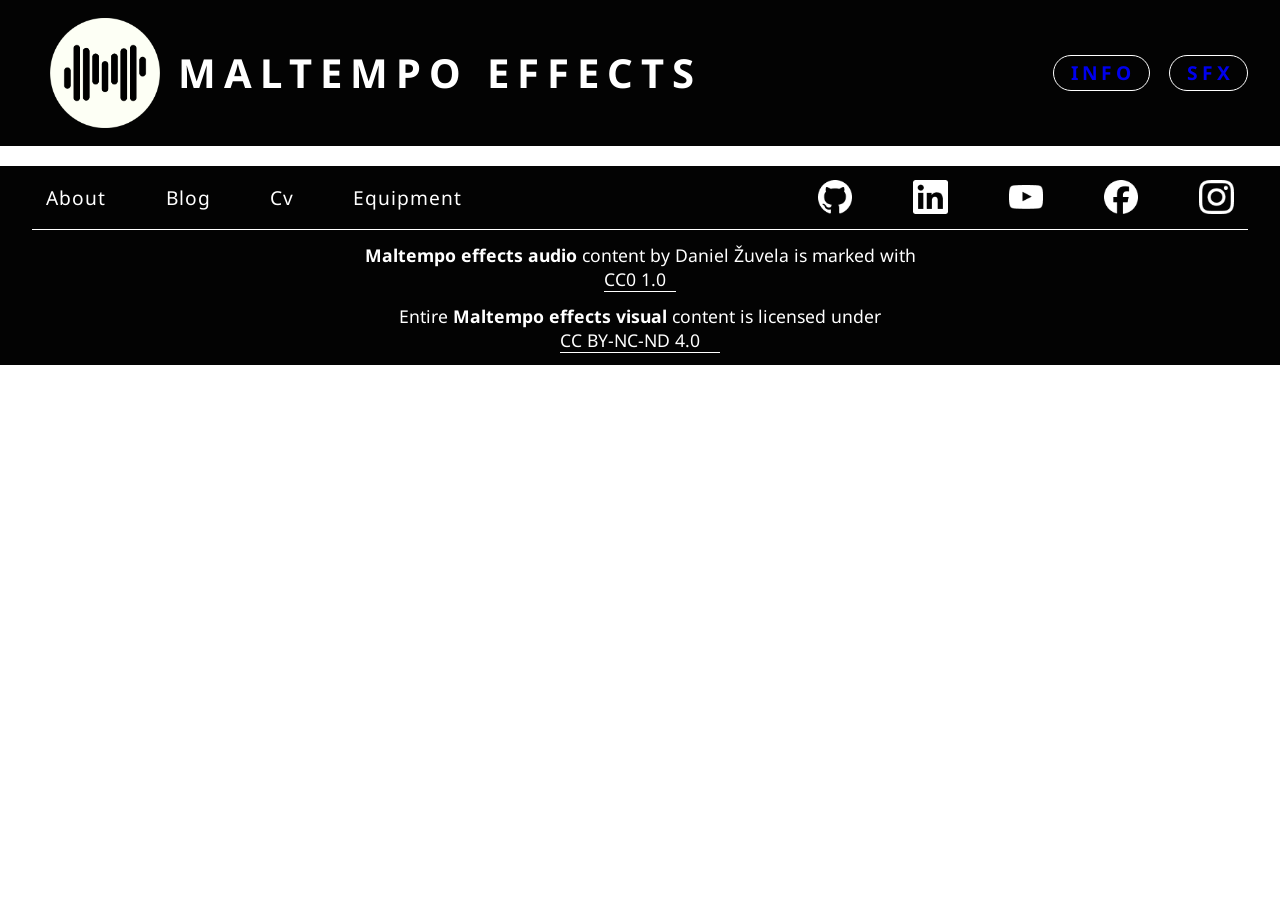
==== index.html @ 1c0228b9 "responsive footer update_04" ====
<!DOCTYPE html>
<html lang="en">

    <head>
        <meta charset="UTF-8">
        <meta name="viewport" content="width=device-width, initial-scale=1.0">
        <meta name="author" content="Daniel Zuvela">
        <meta name="description" content="My work and free sound effects.">
        <title>Maltempo Effects | Home</title>
        <link rel="icon" type="image/x-icon" href="./assets/images/favicon.ico">
        <link rel="preconnect" href="https://fonts.googleapis.com">
        <link rel="preconnect" href="https://fonts.gstatic.com" crossorigin>
        <link href="https://fonts.googleapis.com/css2?family=Noto+Sans:ital,wght@0,100..900;1,100..900&display=swap" rel="stylesheet">
        <link rel="stylesheet" href="./css/style.css">
    </head>

    <body>

        <!-- HEADER -->
        <header class="background">

            <section class="content content-header">
                <div class="banner">
                    <h1 class="main-title">
                        Maltempo effect<span class="ls-fix">s</span>
                    </h1>
                    <a class="header-logo-link" href="./index.html">
                        <img class="header-logo" 
                        src="./assets/images/logo_main_light.webp" alt="Maltempo effects logo.">
                    </a>
                </div>

                <nav class="header-navbar">
                    <ul class="navbar-list">
                        <li class="header-navbar-item">
                            <a class="header-navbar-link" href="#">
                                Inf<span class="ls-fix">o</span>
                            </a>
                        </li>
                        <li class="header-navbar-item">
                            <a class="header-navbar-link" href="#">
                                Sf<span class="ls-fix">x</span>
                            </a>
                        </li>
                    </ul>
                </nav>
            </section>

        </header>


        <main>

        </main>

        <!-- FOOTER-->

        <footer class="background">

            <section class="content">
                <div class="footer-general">
                    <nav class="footer-navbar">
                        <ul class="footer-navbar-list">
                            <li class="footer-navbar-item">
                                <a class="footer-navbar-link" href="#">About</a>
                            </li>
                            <li class="footer-navbar-item">
                                <a class="footer-navbar-link" href="#">Blog</a>
                            </li>
                            <li class="footer-navbar-item">
                                <a class="footer-navbar-link" href="#">Cv</a>
                            </li>
                            <li class="footer-navbar-item">
                                <a class="footer-navbar-link" href="#">Equipment</a>
                            </li>
                        </ul>
                    </nav>
                    <div class="footer-social-links">
                        <a class="link-social" href="https://github.com/MaltempoEffects" target="_blank">
                            <img class="img-social" src="./assets/social/github.png" alt="Github logo.">
                        </a>
                        <a class="link-social" href="https://www.linkedin.com/feed/" target="_blank">
                            <img class="img-social" src="./assets/social/linkedin.png" alt="Linkedin logo.">
                        </a>
                        <a class="link-social" href="https://www.youtube.com/" target="_blank">
                            <img class="img-social" src="./assets/social/youtube.png" alt="Youtube logo.">
                        </a>
                        <a class="link-social" href="https://www.facebook.com/maltempoeffects" target="_blank">
                            <img class="img-social" src="./assets/social/facebook.png" alt="Facebook logo.">
                        </a>
                        <a class="link-social" 
                        href="https://www.instagram.com/maltempoeffects/?hl=en" target="_blank">
                            <img class="img-social" src="./assets/social/instagram.png" alt="Instagram logo.">
                        </a>
                    </div>
                </div>
                <div class="footer-cc">
                    <p class="cc-message">
                        <span property="dct:title"><strong>Maltempo effects audio</strong> content</span> by 
                        <span property="cc:attributionName">Daniel Žuvela</span> is marked with<br>
                        <a  class="cc-link"
                            href="https://creativecommons.org/publicdomain/zero/1.0/?ref=chooser-v1" 
                            target="_blank" 
                            rel="license noopener noreferrer">
                            CC0 1.0
                            <img 
                            class="cc-image"
                            src="https://mirrors.creativecommons.org/presskit/icons/cc.svg?ref=chooser-v1" 
                            alt="">
                            <img 
                            class="cc-image"
                            src="https://mirrors.creativecommons.org/presskit/icons/zero.svg?ref=chooser-v1" 
                            alt="">
                        </a>
                    </p>
                    <p class="cc-message">
                        <span property="dct:title">Entire <strong>Maltempo effects visual</strong> content</span> is licensed under<br>
                        <a class="cc-link" 
                            href="https://creativecommons.org/licenses/by-nc-nd/4.0/"
                            target="_blank">
                            CC BY-NC-ND 4.0
                            <img 
                            class="cc-image" 
                            src="https://mirrors.creativecommons.org/presskit/icons/cc.svg" 
                            alt="">
                            <img 
                            class="cc-image" 
                            src="https://mirrors.creativecommons.org/presskit/icons/by.svg" 
                            alt="">
                            <img 
                            class="cc-image" 
                            src="https://mirrors.creativecommons.org/presskit/icons/nc.svg" 
                            alt="">
                            <img 
                            class="cc-image" 
                            src="https://mirrors.creativecommons.org/presskit/icons/nd.svg" 
                            alt="">
                        </a>
                    </p>
                </div>
            </section>

        </footer>


        <script type="text/javascript" src="./js/index.js"></script>
    </body>
</html>
---- css/style.css ----
/*******************/
/***** GENERAL *****/
/*******************/
body,
h1, h2,
p, ul, a {
    padding: 0;
    margin: 0;
}

body {
    box-sizing: border-box;
    background-color: #fff;
    font-family: "Noto Sans", Arial, Helvetica, sans-serif;
    font-size: 1.125rem;
}

h1 {
    text-transform: uppercase;
}

li {
    list-style-type: none;
}

main {
    height: 20px;
}

/**********************/
/***** TYPOGRAPHY *****/
/**********************/

/***** HEADER *****/
.main-title,
.header-navbar-link {
    text-transform: uppercase;
}

.main-title {
    font-size: 1.4rem;
    letter-spacing: 1px;
}

.header-navbar-item {
    font-size: 0.9rem;
    letter-spacing: 0.15em;
    font-weight: 700;
}

/***** FOOTER *****/
.footer-navbar-item {
    font-size: 0.8rem;
    letter-spacing: 1px;
}

.cc-message {
    font-size: 0.6rem;
}

/***** TYPOGRAPHY MEDIA QUERY *****/
@media (min-width: 420px) {
    .main-title {
        font-size: 1.75rem;
        letter-spacing: 2px;
    }
    .header-navbar-item {
        font-size: 1rem;
        letter-spacing: 0.2em; 
    }

    .cc-message {
        font-size: 0.7rem;
    }
}

@media (min-width: 620px) {
    .header-navbar-item {
        font-size: 0.8rem;
        letter-spacing: 0.2em; 
    }
}

@media (min-width: 770px) {
    .main-title {
        font-size: 2rem;
        letter-spacing: 4px;
    }
    .header-navbar-item {
        font-size: 1rem;
    }

    .footer-navbar-item {
        font-size: 1rem;
        letter-spacing: 1px;
    }
    .cc-message {
        font-size: 0.9rem;
    }
}

@media (min-width: 1024px) {

    .main-title {
        font-size: 2.5rem;
        letter-spacing: 8px;
    }
    .header-navbar-item {
        font-size: 1.2rem;
    }

    .footer-navbar-item {
        font-size: 1.2rem;
        letter-spacing: 1px;
    }
    .cc-message {
        font-size: 1.1rem;
    }
}

/******************/
/***** LAYOUT *****/
/******************/
.background {
    background-color: #030303;
}

/***** HEADER *****/
.content {
    display: flex;
    flex-direction: column;
    width: 95%;
    max-width: 1400px;
    color: #fff;
    margin: 0 auto;
}

.banner {
    display: flex;
    justify-content: flex-start;
    align-items: center;
    padding-block: 1em;
    border-bottom: 1px solid #fff;
}

.header-logo-link {
    order: -1;
    width: 45px;
    margin-inline: 0.5em;
}
.header-logo {
    display: block;
    width: 100%;
}

.navbar-list {
    display: flex;
}

.header-navbar-link {
    display: inline-block;
    text-decoration: none;
    padding-block: 0.2em;
    padding-inline: 0.7em;
}

.header-navbar-link:visited {
    color: #fff;
}
.header-navbar-link:hover,
.header-navbar-link:focus {
    background-color: #fff;
    color: #030303;
}

/***** FOOTER *****/
.footer-navbar,
.footer-social-links {
    width: 80%;
    margin: 0 auto;
}

.footer-navbar-list {
    display: flex;
    justify-content: space-around;
    padding-block: 0.5em;
    border-bottom: 1px solid #fff;
}

.footer-navbar-link,
.footer-navbar-link:visited {
    color: #fff;
    text-decoration: none;
}
.footer-navbar-link:hover,
.footer-navbar-link:focus {
    border-bottom: 1px solid #fff;
}

.footer-social-links {
    display:flex;
    justify-content: space-evenly;
    align-items: center;   
    padding: 1em;
}

.link-social {
    width: 1.5em;
}
.img-social {
    display:block;
    width: 100%;
}

.footer-cc {
    text-align: center; 
    padding-inline: 0.3em;
    border-top: 1px solid #fff;
}

.cc-message {
    margin-block: 0.75em;
}
.cc-link {
    color: #fff;
    text-decoration: none;
    border-bottom: 1px solid #fff;
}
.cc-image {
    width: 1em;
} 

/***** LAYOUT MEDIA QUERY *****/
@media (min-width: 420px) {
    .header-logo-link {
        width: 60px;
        margin-inline: 0.6em;
    }
    .header-navbar-link {
        padding-inline: 0.9em;
    }

    .footer-navbar,
    .footer-social-links {
        width: 70%;
        margin: 0 auto;
    }
}

@media (min-width: 620px) {
    .content-header {
        flex-direction: row;
        justify-content: space-between;
        align-items: center;
    }
    .banner {
        border-bottom: 0;
    }
    .header-navbar-item {
        margin-inline-start: 1em;
    }
    .header-navbar-link {
        border: 1px solid #fff;
        border-radius: 1em;
    }

    .footer-general {
        display: flex;
        justify-content: space-between;
        align-items: center;
        padding-block: 0.5em;
        padding-inline: 0.8em;
    }
    .footer-navbar,
    .footer-social-links {
        width: 40%;
        padding: 0;
        margin: 0;
    }
    .footer-navbar-list {
        display: flex;
        justify-content: space-between;
        border-bottom: 0;
    }
    .footer-social-links {
        display:flex;
        justify-content: space-between;
        align-items: center; 
        border-block-start: none;
    }
}

@media (min-width: 770px) {
    .header-logo-link {
        width: 80px;
        margin-inline: 1em;
    }

    .footer-navbar,
    .footer-social-links {
        width: 35%;
        padding: 0;
        margin: 0;
    }
    .link-social {
        width: 1.7em;
    }
}

@media (min-width: 1024px) {
    .header-logo-link {
        width: 110px;
        margin-inline: 1em;
    }
    .link-social {
        width: 1.9em;
    }
}

/******************/
/***** FIXES *****/
/******************/

.ls-fix{
    letter-spacing: 0;
}
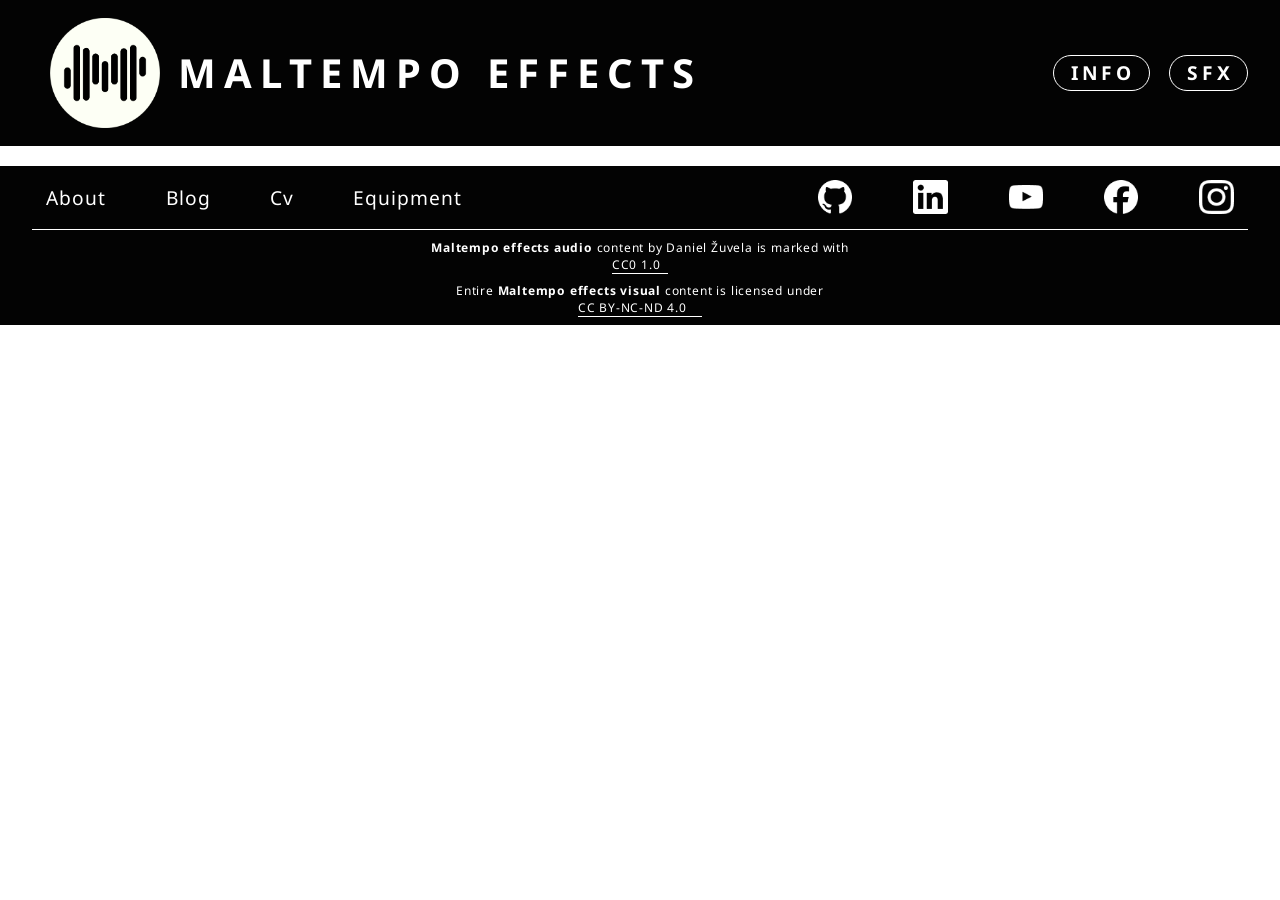
==== commit 3628746c: "basic responsive design finished" ====
--- a/index.html
+++ b/index.html
@@ -3,8 +3,7 @@
 
     <head>
         <meta charset="UTF-8">
-        <meta name="viewport" content="width=device-width, initial-scale=1.0">
-        <meta name="author" content="Daniel Zuvela">
+        <meta name="viewport" content="width=device-width, initial-scale=1.0, viewport-fit=cover">
         <meta name="description" content="My work and free sound effects.">
         <title>Maltempo Effects | Home</title>
         <link rel="icon" type="image/x-icon" href="./assets/images/favicon.ico">
--- a/css/style.css
+++ b/css/style.css
@@ -1,15 +1,14 @@
 /*******************/
 /***** GENERAL *****/
 /*******************/
-body,
-h1, h2,
-p, ul, a {
+* {
+    box-sizing: border-box;
     padding: 0;
     margin: 0;
 }
 
 body {
-    box-sizing: border-box;
+    width: 100vw;
     background-color: #fff;
     font-family: "Noto Sans", Arial, Helvetica, sans-serif;
     font-size: 1.125rem;
@@ -27,105 +26,15 @@
     height: 20px;
 }
 
-/**********************/
-/***** TYPOGRAPHY *****/
-/**********************/
-
+/******************/
 /***** HEADER *****/
-.main-title,
-.header-navbar-link {
-    text-transform: uppercase;
-}
-
-.main-title {
-    font-size: 1.4rem;
-    letter-spacing: 1px;
-}
-
-.header-navbar-item {
-    font-size: 0.9rem;
-    letter-spacing: 0.15em;
-    font-weight: 700;
-}
-
-/***** FOOTER *****/
-.footer-navbar-item {
-    font-size: 0.8rem;
-    letter-spacing: 1px;
-}
-
-.cc-message {
-    font-size: 0.6rem;
-}
-
-/***** TYPOGRAPHY MEDIA QUERY *****/
-@media (min-width: 420px) {
-    .main-title {
-        font-size: 1.75rem;
-        letter-spacing: 2px;
-    }
-    .header-navbar-item {
-        font-size: 1rem;
-        letter-spacing: 0.2em; 
-    }
-
-    .cc-message {
-        font-size: 0.7rem;
-    }
-}
-
-@media (min-width: 620px) {
-    .header-navbar-item {
-        font-size: 0.8rem;
-        letter-spacing: 0.2em; 
-    }
-}
-
-@media (min-width: 770px) {
-    .main-title {
-        font-size: 2rem;
-        letter-spacing: 4px;
-    }
-    .header-navbar-item {
-        font-size: 1rem;
-    }
-
-    .footer-navbar-item {
-        font-size: 1rem;
-        letter-spacing: 1px;
-    }
-    .cc-message {
-        font-size: 0.9rem;
-    }
-}
-
-@media (min-width: 1024px) {
-
-    .main-title {
-        font-size: 2.5rem;
-        letter-spacing: 8px;
-    }
-    .header-navbar-item {
-        font-size: 1.2rem;
-    }
-
-    .footer-navbar-item {
-        font-size: 1.2rem;
-        letter-spacing: 1px;
-    }
-    .cc-message {
-        font-size: 1.1rem;
-    }
-}
-
 /******************/
-/***** LAYOUT *****/
-/******************/
+
 .background {
+    width: 100%;
     background-color: #030303;
 }
 
-/***** HEADER *****/
 .content {
     display: flex;
     flex-direction: column;
@@ -143,6 +52,12 @@
     border-bottom: 1px solid #fff;
 }
 
+.main-title {
+    font-size: 1.4rem;
+    letter-spacing: 1px;
+    text-transform: uppercase;
+}
+
 .header-logo-link {
     order: -1;
     width: 45px;
@@ -150,18 +65,27 @@
 }
 .header-logo {
     display: block;
-    width: 100%;
+    max-width: 100%;
 }
 
 .navbar-list {
     display: flex;
 }
 
+.header-navbar-item {
+    font-size: 0.9rem;
+    letter-spacing: 0.15em;
+    font-weight: 700;
+}
+
 .header-navbar-link {
+    color: #fff;
     display: inline-block;
+    text-transform: uppercase;
     text-decoration: none;
     padding-block: 0.2em;
     padding-inline: 0.7em;
+    transition: background-color 0.25s, color 0.25s;
 }
 
 .header-navbar-link:visited {
@@ -173,7 +97,75 @@
     color: #030303;
 }
 
+/***** HEADER MEDIA QUERY *****/
+@media (min-width: 420px) {
+    .main-title {
+        font-size: 1.75rem;
+        letter-spacing: 2px;
+    }
+    .header-logo-link {
+        width: 60px;
+        margin-inline: 0.6em;
+    }
+    .header-navbar-item {
+        font-size: 1rem;
+        letter-spacing: 0.2em; 
+    }
+    .header-navbar-link {
+        padding-inline: 0.9em;
+    }
+}
+
+@media (min-width: 620px) {
+    .content-header {
+        flex-direction: row;
+        justify-content: space-between;
+        align-items: center;
+    }
+    .banner {
+        border-bottom: 0;
+    }
+    .header-navbar-item {
+        margin-inline-start: 1em;
+        font-size: 0.8rem;
+        letter-spacing: 0.2em; 
+    }
+    .header-navbar-link {
+        border: 1px solid #fff;
+        border-radius: 1em;
+    }
+}
+
+@media (min-width: 770px) {
+    .main-title {
+        font-size: 2rem;
+        letter-spacing: 4px;
+    }
+    .header-logo-link {
+        width: 80px;
+        margin-inline: 1em;
+    }
+    .header-navbar-item {
+        font-size: 1rem;
+    }  
+}
+
+@media (min-width: 1024px) {
+    .main-title {
+        font-size: 2.5rem;
+        letter-spacing: 8px;
+    }
+    .header-logo-link {
+        width: 110px;
+        margin-inline: 1em;
+    }
+    .header-navbar-item {
+        font-size: 1.2rem;
+    }
+}
+
 /***** FOOTER *****/
+
 .footer-navbar,
 .footer-social-links {
     width: 80%;
@@ -187,11 +179,17 @@
     border-bottom: 1px solid #fff;
 }
 
+.footer-navbar-item {
+    font-size: 0.8rem;
+    letter-spacing: 1px;
+}
+
 .footer-navbar-link,
 .footer-navbar-link:visited {
     color: #fff;
     text-decoration: none;
 }
+
 .footer-navbar-link:hover,
 .footer-navbar-link:focus {
     border-bottom: 1px solid #fff;
@@ -209,7 +207,7 @@
 }
 .img-social {
     display:block;
-    width: 100%;
+    max-width: 100%;
 }
 
 .footer-cc {
@@ -219,27 +217,23 @@
 }
 
 .cc-message {
-    margin-block: 0.75em;
-}
+    font-size: 9px;
+    letter-spacing: 0.8px;
+    margin-block: 9px;
+}
+
 .cc-link {
     color: #fff;
     text-decoration: none;
     border-bottom: 1px solid #fff;
 }
+
 .cc-image {
     width: 1em;
 } 
 
 /***** LAYOUT MEDIA QUERY *****/
 @media (min-width: 420px) {
-    .header-logo-link {
-        width: 60px;
-        margin-inline: 0.6em;
-    }
-    .header-navbar-link {
-        padding-inline: 0.9em;
-    }
-
     .footer-navbar,
     .footer-social-links {
         width: 70%;
@@ -248,22 +242,6 @@
 }
 
 @media (min-width: 620px) {
-    .content-header {
-        flex-direction: row;
-        justify-content: space-between;
-        align-items: center;
-    }
-    .banner {
-        border-bottom: 0;
-    }
-    .header-navbar-item {
-        margin-inline-start: 1em;
-    }
-    .header-navbar-link {
-        border: 1px solid #fff;
-        border-radius: 1em;
-    }
-
     .footer-general {
         display: flex;
         justify-content: space-between;
@@ -291,11 +269,10 @@
 }
 
 @media (min-width: 770px) {
-    .header-logo-link {
-        width: 80px;
-        margin-inline: 1em;
-    }
-
+    .footer-navbar-item {
+        font-size: 1rem;
+        letter-spacing: 1px;
+    }
     .footer-navbar,
     .footer-social-links {
         width: 35%;
@@ -305,15 +282,18 @@
     .link-social {
         width: 1.7em;
     }
+    .cc-message {
+        font-size: 12px;
+    }
 }
 
 @media (min-width: 1024px) {
-    .header-logo-link {
-        width: 110px;
-        margin-inline: 1em;
-    }
     .link-social {
         width: 1.9em;
+    }
+    .footer-navbar-item {
+        font-size: 1.2rem;
+        letter-spacing: 1px;
     }
 }
 
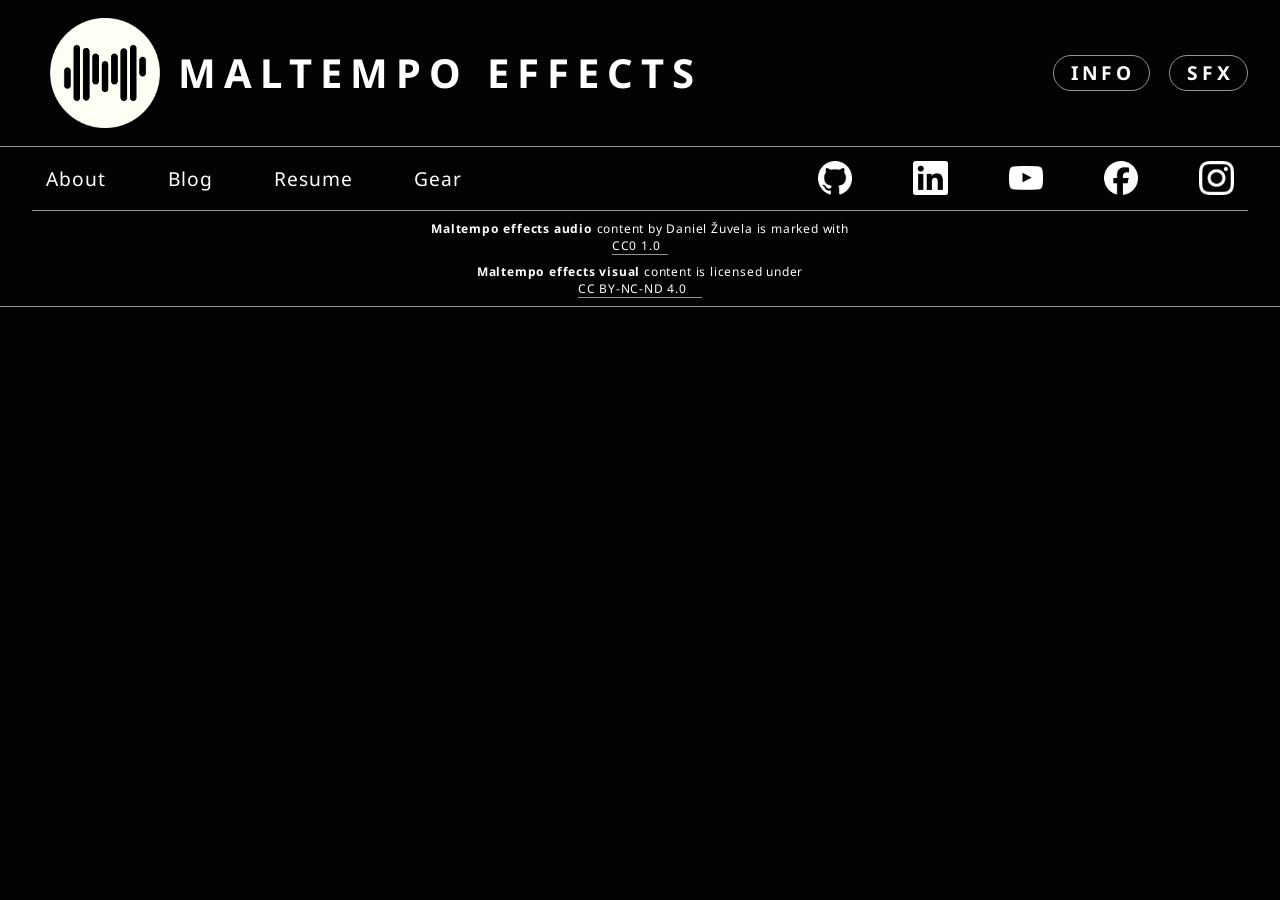
==== commit ff469eb0: "sfx update_02" ====
--- a/index.html
+++ b/index.html
@@ -28,16 +28,15 @@
                         src="./assets/images/logo_main_light.webp" alt="Maltempo effects logo.">
                     </a>
                 </div>
-
                 <nav class="header-navbar">
                     <ul class="navbar-list">
                         <li class="header-navbar-item">
-                            <a class="header-navbar-link" href="#">
+                            <a class="header-navbar-link" href="./info.html">
                                 Inf<span class="ls-fix">o</span>
                             </a>
                         </li>
                         <li class="header-navbar-item">
-                            <a class="header-navbar-link" href="#">
+                            <a class="header-navbar-link" href="./sfx.html">
                                 Sf<span class="ls-fix">x</span>
                             </a>
                         </li>
@@ -61,16 +60,16 @@
                     <nav class="footer-navbar">
                         <ul class="footer-navbar-list">
                             <li class="footer-navbar-item">
-                                <a class="footer-navbar-link" href="#">About</a>
+                                <a class="footer-navbar-link" href="./about.html">About</a>
                             </li>
                             <li class="footer-navbar-item">
-                                <a class="footer-navbar-link" href="#">Blog</a>
+                                <a class="footer-navbar-link" href="./blog.html">Blog</a>
                             </li>
                             <li class="footer-navbar-item">
-                                <a class="footer-navbar-link" href="#">Cv</a>
+                                <a class="footer-navbar-link" href="./resume.html">Resume</a>
                             </li>
                             <li class="footer-navbar-item">
-                                <a class="footer-navbar-link" href="#">Equipment</a>
+                                <a class="footer-navbar-link" href="./gear.html">Gear</a>
                             </li>
                         </ul>
                     </nav>
@@ -113,7 +112,7 @@
                         </a>
                     </p>
                     <p class="cc-message">
-                        <span property="dct:title">Entire <strong>Maltempo effects visual</strong> content</span> is licensed under<br>
+                        <span property="dct:title"><strong>Maltempo effects visual</strong> content</span> is licensed under<br>
                         <a class="cc-link" 
                             href="https://creativecommons.org/licenses/by-nc-nd/4.0/"
                             target="_blank">
--- a/css/style.css
+++ b/css/style.css
@@ -1,6 +1,4 @@
-/*******************/
 /***** GENERAL *****/
-/*******************/
 * {
     box-sizing: border-box;
     padding: 0;
@@ -8,35 +6,34 @@
 }
 
 body {
-    width: 100vw;
-    background-color: #fff;
+    background-color: #030303;
     font-family: "Noto Sans", Arial, Helvetica, sans-serif;
+    color: #fff;
     font-size: 1.125rem;
-}
-
-h1 {
-    text-transform: uppercase;
 }
 
 li {
     list-style-type: none;
 }
 
-main {
-    height: 20px;
-}
-
-/******************/
 /***** HEADER *****/
-/******************/
+.background,
+.banner {
+    border-bottom: 1px solid #939393;
+}
+
+.content,
+.navbar-list,
+.banner {
+    display: flex;
+}
 
 .background {
     width: 100%;
-    background-color: #030303;
+    background-color: #030303; 
 }
 
 .content {
-    display: flex;
     flex-direction: column;
     width: 95%;
     max-width: 1400px;
@@ -45,11 +42,9 @@
 }
 
 .banner {
-    display: flex;
     justify-content: flex-start;
     align-items: center;
     padding-block: 1em;
-    border-bottom: 1px solid #fff;
 }
 
 .main-title {
@@ -66,10 +61,6 @@
 .header-logo {
     display: block;
     max-width: 100%;
-}
-
-.navbar-list {
-    display: flex;
 }
 
 .header-navbar-item {
@@ -131,12 +122,12 @@
         letter-spacing: 0.2em; 
     }
     .header-navbar-link {
-        border: 1px solid #fff;
+        border: 1px solid #939393;
         border-radius: 1em;
     }
 }
 
-@media (min-width: 770px) {
+@media (min-width: 770px) and (orientation: landscape) {
     .main-title {
         font-size: 2rem;
         letter-spacing: 4px;
@@ -165,7 +156,6 @@
 }
 
 /***** FOOTER *****/
-
 .footer-navbar,
 .footer-social-links {
     width: 80%;
@@ -176,7 +166,7 @@
     display: flex;
     justify-content: space-around;
     padding-block: 0.5em;
-    border-bottom: 1px solid #fff;
+    border-bottom: 1px solid #939393;
 }
 
 .footer-navbar-item {
@@ -192,7 +182,7 @@
 
 .footer-navbar-link:hover,
 .footer-navbar-link:focus {
-    border-bottom: 1px solid #fff;
+    border-bottom: 1px solid #939393;
 }
 
 .footer-social-links {
@@ -213,7 +203,7 @@
 .footer-cc {
     text-align: center; 
     padding-inline: 0.3em;
-    border-top: 1px solid #fff;
+    border-top: 1px solid #939393;
 }
 
 .cc-message {
@@ -225,14 +215,14 @@
 .cc-link {
     color: #fff;
     text-decoration: none;
-    border-bottom: 1px solid #fff;
+    border-bottom: 1px solid #939393;
 }
 
 .cc-image {
     width: 1em;
 } 
 
-/***** LAYOUT MEDIA QUERY *****/
+/***** FOOTER MEDIA QUERY *****/
 @media (min-width: 420px) {
     .footer-navbar,
     .footer-social-links {
@@ -297,10 +287,163 @@
     }
 }
 
-/******************/
+/***** INFO PAGE *****/
+.pages-links,
+.links-set,
+.link-page {
+    display: flex;
+}
+
+.pages-links {
+    justify-content: center;
+    flex-wrap: wrap;
+    width: 100%;
+    background-color: #030303;
+    padding: 1em;
+    margin: 0 auto;
+    border-bottom: 1px solid #939393;
+}
+
+.link-page {
+    flex-direction: column; 
+    justify-content: space-evenly;
+    width: 100px;
+    height: 100px;
+    background-color: #030303;
+    color: #fff;
+    text-decoration: none;
+    padding: 0.75em;
+    border-radius: 3em;
+    margin: 0.5em;
+}
+
+.link-page:hover,
+.link-page:focus {
+    filter: invert(100%);
+}
+
+.link-img-page {
+    display: block;
+    max-width: 100%;
+    height: 50%;
+    margin: 0 auto;
+}
+.link-text-page {
+    font-size: 0.8rem;
+    text-align: center;
+    text-transform: uppercase;
+    font-weight: 600;
+    letter-spacing: 2px;
+}
+
+/***** SFX PAGE *****/
+.card { 
+    min-width: 300px;
+    width: 320px;
+    padding-inline: 1em;
+    border: 1px solid #939393;
+    border-radius: 1em;  
+    margin: 1em auto;
+}
+.card-sfx-black {
+    background-color: #030303;
+}
+
+.card-area-title {
+    display: flex;
+    flex-direction: column;
+    height: 40%;
+    font-size: 0.9rem;
+    text-transform: uppercase;
+    letter-spacing: 1.3px;
+}
+.card-header, 
+.card-subtitle {
+    display: flex;
+    justify-content: space-between;
+    align-items: center;
+}
+.card-header {
+    padding-block-start: 0.6em;;
+}
+.sfx-card-icons {
+    display: flex;
+}
+.sfx-card-figure {
+    width: 30px;
+}
+.sfx-card-icon {
+    display: block;
+    width: 100%;
+}
+.sfx-card-badge {
+    width: 25px;
+    background-color: #fff;
+    padding: 3px;
+    border-radius: 1em;
+}
+
+.sfx-main-img {
+    border-radius: 1em;
+    overflow: hidden;
+    margin-block: 0.6em;
+}
+.sfx-card-img {
+    display: block; 
+    filter: grayscale(100%);
+    width: 100%;
+}
+.card-info-section {
+    padding-block-start: 0.1em;
+    border-block: 1px solid #939393;
+    margin-block-start: 0.3em;
+}
+
+.sfx-card-description {
+    padding-bottom: 0.1em;
+    border-bottom: 1px solid #939393;
+}
+
+.card-info {
+    font-size: 0.9rem;
+    text-align: center;
+    line-height: 1.5;
+    letter-spacing: 1px;
+}
+
+.card-data {
+    font-size: 0.8rem;
+    text-align: center;
+    margin-block: 0.2em;
+    letter-spacing: 0;
+}
+
+.card-area-buttons {
+    display: flex;
+    justify-content: space-around;
+    padding-block: 0.6em 1em; 
+}
+
+.card-button {
+    display: inline-block;
+    color: #fff;
+    font-size: 1rem;
+    text-decoration: none;
+    font-weight: 500;
+    letter-spacing: 0.5px;
+    padding-block: 0.2em 0.25em;
+    padding-inline: 1em;
+    border: 1px solid #939393;
+    border-radius: 1em;
+    transition: background-color 0.3s, color 0.3s;
+}
+.card-button:hover,
+.card-button:focus {
+    background-color: #fff;
+    color: #030303;
+}
+
 /***** FIXES *****/
-/******************/
-
 .ls-fix{
     letter-spacing: 0;
 }
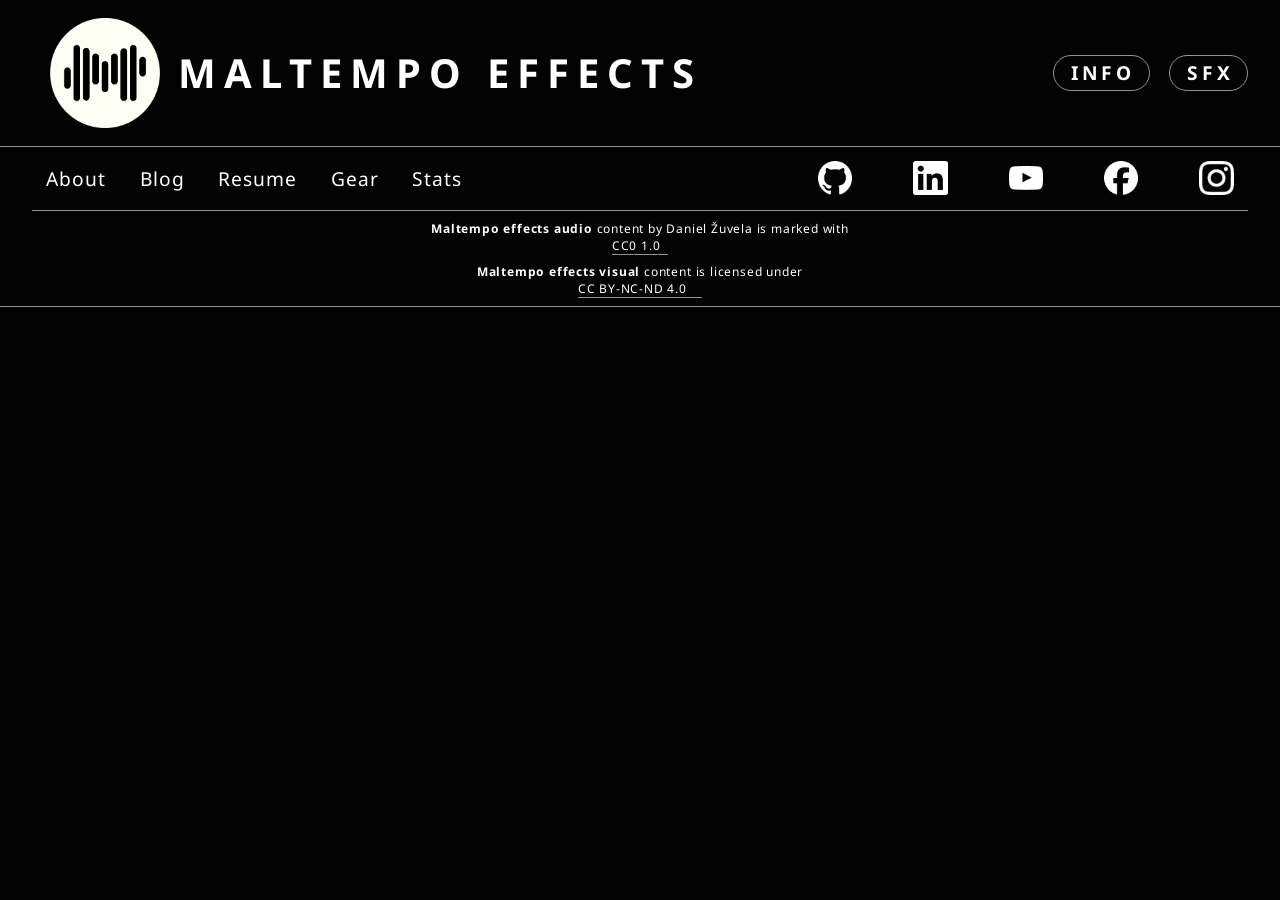
==== commit 6edf9a8a: "stats page added" ====
--- a/index.html
+++ b/index.html
@@ -70,6 +70,9 @@
                             </li>
                             <li class="footer-navbar-item">
                                 <a class="footer-navbar-link" href="./gear.html">Gear</a>
+                            </li>
+                            <li class="footer-navbar-item">
+                                <a class="footer-navbar-link" href="./stats.html">Stats</a>
                             </li>
                         </ul>
                     </nav>
--- a/css/style.css
+++ b/css/style.css
@@ -289,7 +289,6 @@
 
 /***** INFO PAGE *****/
 .pages-links,
-.links-set,
 .link-page {
     display: flex;
 }
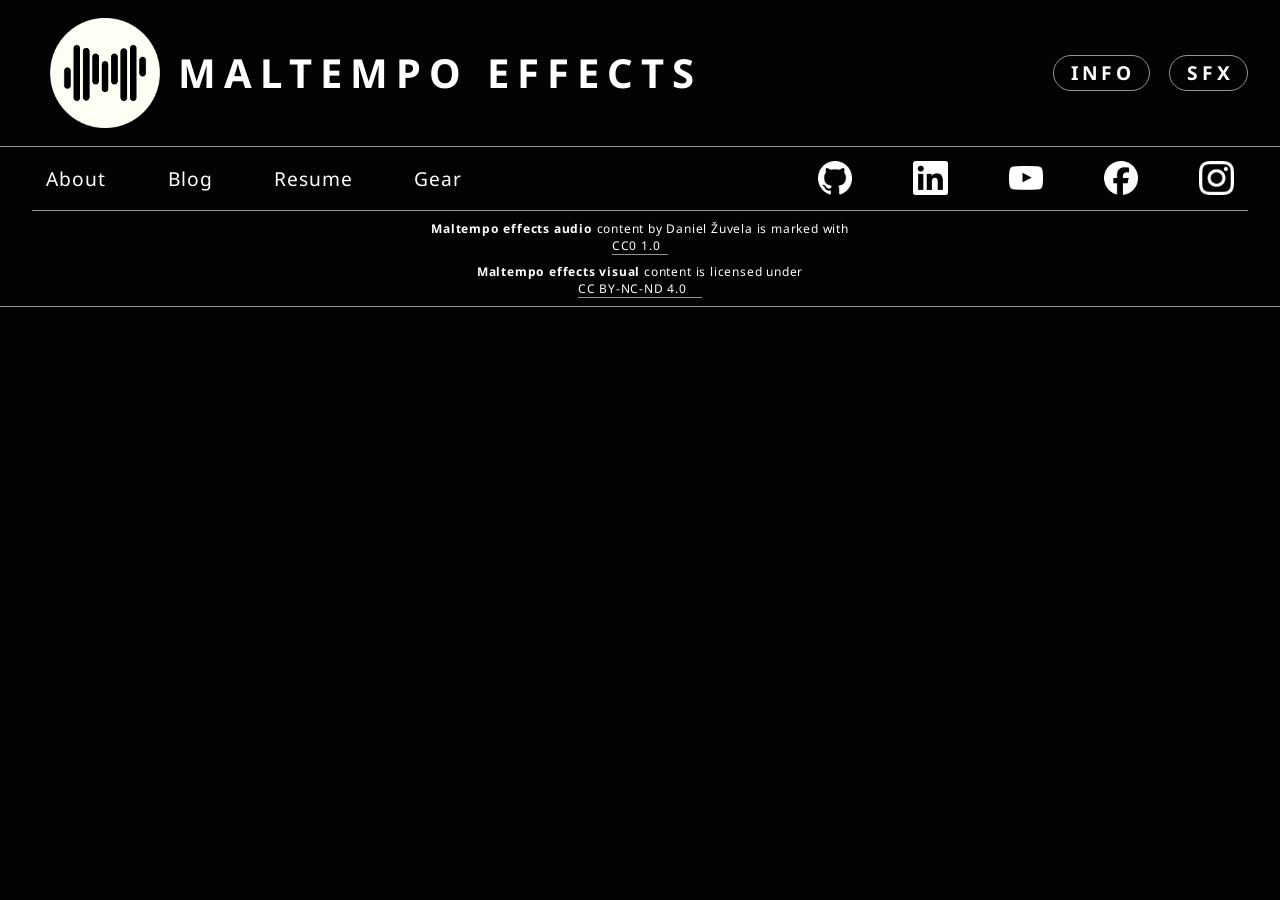
==== commit 56fb65cc: "reset two sfx update_02" ====
--- a/index.html
+++ b/index.html
@@ -70,9 +70,6 @@
                             </li>
                             <li class="footer-navbar-item">
                                 <a class="footer-navbar-link" href="./gear.html">Gear</a>
-                            </li>
-                            <li class="footer-navbar-item">
-                                <a class="footer-navbar-link" href="./stats.html">Stats</a>
                             </li>
                         </ul>
                     </nav>
--- a/css/style.css
+++ b/css/style.css
@@ -289,10 +289,10 @@
 
 /***** INFO PAGE *****/
 .pages-links,
+.links-div,
 .link-page {
     display: flex;
 }
-
 .pages-links {
     justify-content: center;
     flex-wrap: wrap;
@@ -302,7 +302,6 @@
     margin: 0 auto;
     border-bottom: 1px solid #939393;
 }
-
 .link-page {
     flex-direction: column; 
     justify-content: space-evenly;
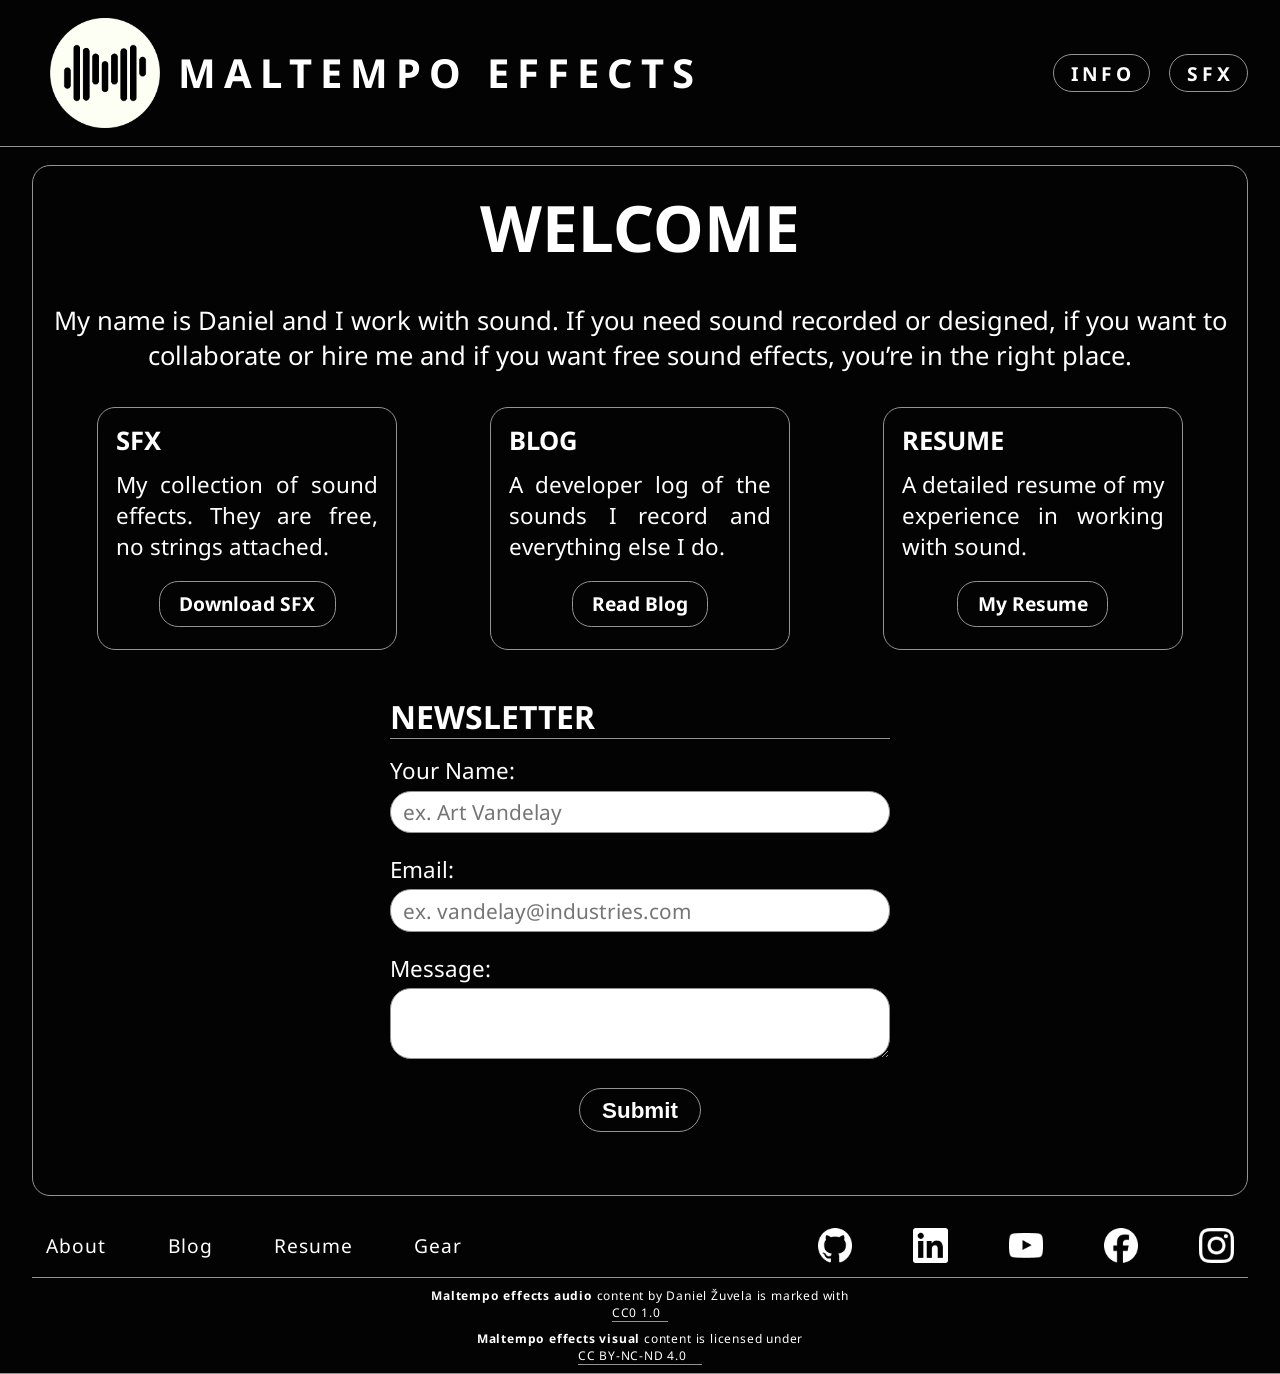
==== commit 2349a040: "homepage done, all cards added" ====
--- a/index.html
+++ b/index.html
@@ -45,9 +45,53 @@
             </section>
 
         </header>
-
+            
 
         <main>
+
+            <section class="home-page">
+                <h2 class="home-title">Welcome</h2>
+                <p class="home-text">My name is Daniel and I work with sound. If you need sound recorded or designed, if you want to collaborate or hire me and if you want free sound effects, you’re in the right place. </p>
+
+                <div class="cta-sec">
+                    <div class="cta-part">
+                        <h3 class="cta-title">SFX</h3>
+                        <p class="cta-text">
+                            My collection of sound effects. They are free, no strings attached. 
+                        </p>
+                        <a class="cta-link" href="sfx.html">Download SFX</a>
+                    </div>
+                    <div class="cta-part">
+                        <h3 class="cta-title">Blog</h3>
+                        <p class="cta-text">
+                            A developer log of the sounds I record and everything else I do. 
+                        </p>
+                        <a class="cta-link" href="blog.html">Read Blog</a>
+                    </div>
+                    <div class="cta-part">
+                        <h3 class="cta-title">Resume</h3>
+                        <p class="cta-text">
+                            A detailed resume of my experience in working with sound.
+                        </p>
+                        <a class="cta-link" href="resume.html">My Resume</a>
+                    </div>
+                </div>
+
+                <form class="form-sec" action="https://api.web3forms.com/submit" method="POST">
+                    <input type="hidden" name="access_key" value="aa5973bf-ec1f-4e19-b3a2-9e1a43612543">
+                    
+                    <h3 class="form-text form-text-intro">Newsletter</h3>
+
+                    <label class="form-text" for="name">Your Name:</label>
+                    <input class="form-input" id="name" type="text" name="name" placeholder="ex. Art Vandelay">
+                    <label class="form-text" for="email">Email:</label>
+                    <input class="form-input" id="email" type="email" name="email" placeholder="ex. vandelay@industries.com" required>
+                    <label class="form-text" for="message">Message:</label>
+                    <textarea class="form-input" id="message" name="message"></textarea>
+                    <button class="form-button" type="submit">Submit</button>
+                </form>
+
+            </section>
 
         </main>
 
@@ -140,7 +184,5 @@
 
         </footer>
 
-
-        <script type="text/javascript" src="./js/index.js"></script>
     </body>
 </html>
--- a/css/style.css
+++ b/css/style.css
@@ -74,7 +74,7 @@
     display: inline-block;
     text-transform: uppercase;
     text-decoration: none;
-    padding-block: 0.2em;
+    padding-block: 0.3em 0.2em;
     padding-inline: 0.7em;
     transition: background-color 0.25s, color 0.25s;
 }
@@ -335,6 +335,14 @@
 }
 
 /***** SFX PAGE *****/
+.sfx-cards {
+    display: flex;
+    flex-wrap: wrap;
+    width: 95%;
+    max-width: 1400px;
+    color: #fff;
+    margin: 0 auto;
+}
 .card { 
     min-width: 300px;
     width: 320px;
@@ -364,6 +372,28 @@
 .card-header {
     padding-block-start: 0.6em;;
 }
+
+.sfx-card-figure-btn {
+    width: 35px;
+    background-color: #fff;
+    padding-block: 0.6em;
+    padding-inline: 0.6em;
+    border: 1px solid #939393;
+    border-radius: 2em;
+    cursor: pointer;
+}
+.sfx-card-button{
+    display: block;
+    width: 100%;
+}
+
+.sfx-card-figure-btn:hover,
+.sfx-card-figure-btn:focus {
+    filter: invert(100%);
+}
+
+
+
 .sfx-card-icons {
     display: flex;
 }
@@ -374,9 +404,9 @@
     display: block;
     width: 100%;
 }
+
 .sfx-card-badge {
-    width: 25px;
-    background-color: #fff;
+    width: 35px;
     padding: 3px;
     border-radius: 1em;
 }
@@ -441,12 +471,655 @@
     color: #030303;
 }
 
+/***** GEAR PAGE *****/
+.gear-main {
+    border-bottom: 1px solid #939393;
+}
+
+.gear-bckg {
+    display: flex;
+    justify-content: space-evenly;
+    flex-wrap: wrap;
+    width: 95%;
+    max-width: 1400px;
+    margin: 0 auto;
+}
+
+.gear-segment {
+    display: flex;
+    flex-direction: column;
+    align-items: center;
+    margin: 2em;
+}
+
+.gear-title {
+    font-size: 1.2rem;
+    text-transform: uppercase;
+    letter-spacing: 1.5px;
+}
+
+.gear-info {
+    position: relative;
+    width: 300px;
+    height: 450px;
+    background-color: #fff;
+    color: #030303;
+    border: 1px solid #939393;
+    border-radius: 8em;
+    overflow: hidden;
+    margin-block: 1em;
+}
+
+.gear-figure {
+    opacity: 1;
+    transition: opacity 0.3s;
+}
+.gear-figure:hover {
+    opacity: 0; 
+}
+.gear-img {
+    position: absolute;
+    display: block;
+    width: 100%;
+    height: 100%;
+    filter: grayscale(100%);
+    object-fit: cover;
+}
+.gear-list {
+    display: flex;
+    flex-direction: column;
+    justify-content: space-evenly;
+    text-align: center;
+    height: 100%;
+    font-weight: 700;
+    letter-spacing: 0.3px;
+    padding-block: 4em;
+}
+
+@media (min-width: 800px) {
+    .gear-info {
+        order: -1;
+    }
+}
+
+
+/***** RESUME PAGE *****/
+.resume-main {
+    border-bottom: 1x solid #939393;
+}
+
+.resume-section-year {
+    width: 95%;
+    max-width: 1400px;
+    margin: 1em auto;
+    padding: 1em;
+    border: 1px solid #939393;
+    border-radius: 1em;
+}
+
+.year-title {
+    background-color: #fff;
+    color: #030303;
+}
+.year-title {
+    width: 95%;
+    text-align: center;
+    padding-block: 0.2em; 
+    border-radius: 1em;
+    margin: 0 auto;
+}
+
+.resume-job {
+    width: 95%;
+    border: 1px solid #939393;
+    padding: 1em;
+    border-radius: 1em;
+    overflow: hidden;
+    margin: 1em auto;
+}
+
+.job-title,
+.job-info {
+    display: flex;
+    flex-direction: column;
+    align-items: center;
+}
+.job-title {
+    width: 100%;
+}
+
+.job-position {
+    text-align: center;
+    font-size: 1.4rem;
+    text-transform: uppercase;
+    letter-spacing: 1px;
+}
+.job-period {
+    font-size: 1.1rem;
+    color: #dcdcdc;
+}
+
+.job-text {
+    text-align: center;
+    margin-block-end: 0.2em;
+}
+
+.project-title {
+    text-align: center;
+    font-size: 1.2rem;
+    text-transform: uppercase;
+    font-weight: 500;
+    padding: 0.4em;
+    border-block: 1px solid #939393;
+    margin-block: 0.5em;
+}
+
+.job-description,
+.job-employer{
+    font-size: 1rem;
+}
+
+.job-employer {
+    font-style: italic;
+    text-transform: uppercase;
+}
+
+.project-button {
+    display: inline-block;
+    color: #fff;
+    font-size: 1.1rem;
+    text-decoration: none;
+    font-weight: 700;
+    letter-spacing: 0.8px;
+    padding-block: 0.2em 0.35em;
+    padding-inline: 1em;
+    border: 1px solid #939393;
+    border-radius: 1em;
+    margin-block-start: 0.5em;
+    transition: background-color 0.3s, color 0.3s;
+}
+.project-button:hover,
+.project-button:focus {
+    background-color: #fff;
+    color: #030303;
+}
+
+@media (min-width: 600px) {
+    .year-title,
+    .resume-job {
+        max-width: 650px;
+    }
+    .job-title {
+        flex-direction: row;
+        justify-content: space-between;
+        align-items: flex-end;
+        border-bottom: 1px solid #939393;
+    }
+    .project-title {
+        border: none;
+        border-bottom: 1px solid #939393;
+        margin: 0;
+        margin-block-end: 0.5em;
+    }
+    .job-period {
+        margin-block-end: 0.1em;
+    }
+    .job-description,
+    .job-employer {
+        font-size: 1.2rem;
+    }
+}
+
+@media (min-width: 700px) {
+    .year-title,
+    .resume-job {
+        max-width: 800px;
+    }
+    .year-title {
+        font-size: 2rem;
+    }
+    .job-position {
+        font-size: 1.8rem;
+    }
+    .job-period {
+        font-size: 1.3rem;
+        margin-block-end: 0.1em;
+    }
+    .project-title {
+        font-size: 1.4rem;
+    }
+
+    .project-button {
+        font-size: 1.2rem;
+    }
+}
+
+
+
+/***** BLOG-MENU *****/
+.blog-menu-section {
+    width: 95%;
+    max-width: 1400px;
+    padding: 1em;
+    border-block-end: 1px solid #939393;
+    margin: 0 auto;
+}
+
+.blog-menu-part {
+    display: flex;
+    justify-content: center;
+}
+
+.blog-menu-title {
+    font-size: 1.3rem;
+    text-align: center; 
+    text-transform: uppercase;
+    letter-spacing: 2px; 
+    font-weight: 500;
+    margin-block-end: 0.5em;
+}
+
+.blog-menu-post {
+    display: flex;
+    flex-direction: column;
+    align-items: center;
+    margin-inline: 1em;
+}
+
+.blog-menu-link {
+    width: 80px;
+    font-size: 2.75rem;
+    font-weight: 700;
+    background-color: #030303;
+    color: #fff;
+    text-decoration: none;
+    text-align: center;
+    border: 5px solid #fff;
+    border-radius: 0.2em;
+    transition: background-color 0.25s, color 0.25s;
+}
+.blog-menu-link:hover,
+.blog-menu-link:focus {
+    background-color: #fff;
+    color: #030303;
+}
+
+.link-pending {
+    width: 80px;
+    font-size: 2.75rem;
+    font-weight: 700;
+    background-color: #030303;
+    color: #fff;
+    text-decoration: none;
+    text-align: center;
+    border: 5px solid #fff;
+    border-radius: 0.2em;
+}
+
+
+.blog-menu-icon {
+    display: block;
+    width: 100%;
+}
+
+.blog-menu-text {
+    font-size: 0.9rem;
+    text-transform: uppercase;
+    text-align: center;
+    letter-spacing: 1px;
+    padding: 0.5em;
+}
+
+.blog-menu-line {
+    height: 0.1px;
+}
+
+@media (min-width: 1024px) {
+    .blog-menu-title {
+        font-size: 2rem;
+    }
+    .blog-menu-link {
+        width: 100px;
+        font-size: 3.5rem;
+    }
+    .blog-menu-text {
+        font-size: 1.2rem;
+    }
+}
+
+/***** BLOG-POST *****/
+
+.blog-bckg {
+    width: 95%;
+    max-width: 1400px;
+    margin: 1em auto;
+}
+
+.blog-post {
+    display: flex;
+    flex-direction: column;
+    justify-content: center;
+    border: 1px solid #939393;
+    border-radius: 1em; 
+    padding: 0.5em 1em;
+}
+
+.blog-title {
+    display: flex;
+    justify-content: space-between;
+    align-items: flex-end;
+    padding-block-end: 0.2em;
+    border-block-end: 1px solid #939393;
+}
+
+.article-title {
+    font-size: 1.2rem;
+    text-transform: uppercase;
+    letter-spacing: 2px;
+    margin: 0; 
+}
+
+.article-date {
+    font-size: 0.7rem;
+    text-align: end;
+    text-transform: uppercase;
+}
+
+.article-text, 
+.article-outro {
+    font-size: 1rem;
+    text-indent: 20px;
+    letter-spacing: 0.5px;
+    text-align: justify;
+    margin-block: 0.5em;
+}
+.article-outro {
+    text-indent: 0;
+    text-align: center;
+}
+
+.article-figure {
+    width: 100%;
+    height: 120px;
+    overflow: hidden;
+    margin: 1em auto;
+}
+.article-img {
+    display: block;
+    width: 100%;
+    height: 100%;
+    border-radius: 15em;
+    object-fit: cover;
+    filter: grayscale(100%);
+}
+
+.seacoast-figure {
+    width: 80%;
+    height: 100%;
+    overflow: hidden;
+    margin: 1em auto;
+}
+.boat-img {
+    object-position: top;
+}
+
+@media (min-width: 420px) {
+    .article-title {
+        font-size: 1.3rem;
+    }
+    .article-date {
+        font-size: 0.8rem;
+    }
+    .article-text, 
+    .article-outro {
+        font-size: 1.1rem;
+        text-indent: 30px;
+    }
+    .seacoast-figure {
+        width: 70%;
+    }
+}
+
+@media (min-width: 520px) {
+    .article-figure {
+        height: 160px;
+    }
+}
+
+@media (min-width: 620px) {
+    .article-figure {
+        height: 200px;
+    }
+    .seacoast-figure {
+        width: 55%;
+    }
+}
+
+@media (min-width: 770px) {
+    .article-figure {
+        height: 240px;
+    }
+    .article-title {
+        font-size: 1.6rem;
+    }
+    .article-date {
+        font-size: 1rem;
+    }
+    .article-text, 
+    .article-outro {
+        font-size: 1.3rem;
+        text-indent: 50px;
+    }
+    .seacoast-figure {
+        width: 40%;
+    }
+}
+
+@media (min-width: 1024px) {
+    .article-figure {
+        height: 350px;
+    }
+}
+
+/***** ABOUT *****/
+.about-sec {
+    display: flex;
+    flex-direction: column;
+}
+
+.about-figure {
+    width: 100%;
+    height: 100%;
+    overflow: hidden;
+    margin: 1em auto;
+}
+
+@media (min-width: 420px) {
+    .about-figure {
+        width: 70%;
+    }
+}
+@media (min-width: 620px) {
+    .about-figure {
+        width: 55%;
+    }
+}
+@media (min-width: 770px) {
+    .about-figure {
+        width: 40%;
+    }
+}
+
+/***** HOME PAGE *****/
+.home-page {
+    width: 95%;
+    max-width: 1400px;
+    padding: 1em;
+    border: 1px solid #939393;
+    border-radius: 1em;
+    margin: 1em auto;
+} 
+
+.home-title {
+    font-size: 2.5rem;
+    text-transform: uppercase;
+    text-align: center;
+    margin-block-end: 0.5em;
+}
+
+.home-text, 
+.cta-text {
+    font-size: 1.2rem;
+    text-align: center;
+    margin-block-end: 1em;
+}
+
+.cta-sec {
+    display: flex;
+    flex-direction: column;
+    flex-wrap: wrap;
+    justify-content: space-around;
+    align-items: center;
+}
+
+.cta-part {
+    display: flex;
+    flex-direction: column;
+    align-items: center;
+    max-width: 300px;
+    min-width: 200px;
+    padding: 0.8em 1em;
+    border: 1px solid #939393;
+    border-radius: 1em;
+    margin: 0.5em;
+}
+
+.cta-title {
+    font-size: 1.4rem;
+    text-transform: uppercase;
+    align-self: flex-start;
+}
+
+.cta-text {
+    font-size: 1.2rem;
+    text-align: justify;
+    margin-block: 0.5em;
+}
+
+.cta-link {
+    display: inline-block;
+    background-color: #030303;
+    color: #fff;
+    text-decoration: none;
+    font-weight: 700;
+    padding-block: 0.4em 0.5em;
+    padding-inline: 1em;
+    border: 1px solid #939393;
+    border-radius: 1em;
+    margin: 0.4em;
+    transition: background-color 0.25s, color 0.25s;
+}
+
+.cta-link:hover,
+.cta-link:focus {
+    background-color: #fff;
+    color: #030303;
+}
+
+.form-sec {
+    display: flex;
+    flex-direction: column;
+    max-width: 500px;
+    margin: 0 auto;
+    margin-block: 2em;
+}
+
+.form-text {
+    font-size: 1.2rem;  
+    margin-block-end: 0.2em;
+}
+
+.form-text-intro {
+    font-size: 1.6rem;
+    text-transform: uppercase;
+    border-bottom: 1px solid #939393;
+    margin-block-end: 0.5em;
+}
+
+.form-input {
+    font-family: "Noto Sans", Arial, Helvetica, sans-serif;
+    font-size: 1.1rem;
+    margin-block-end: 1em;
+    padding-block: 0.3em;
+    padding-inline: 0.6em;
+    border: 1px solid #939393;
+    border-radius: 1em; 
+}
+
+.form-button {
+    display: inline-block;
+    align-self: center;
+    background-color: #030303;
+    color: #fff;
+    font-size: 1.2rem;
+    text-decoration: none;
+    font-weight: 700;
+    padding-block: 0.4em 0.3em;
+    padding-inline: 1em;
+    border: 1px solid #939393;
+    border-radius: 1em;
+    margin: 0.4em;
+    transition: background-color 0.25s, color 0.25s;
+}
+.form-button:hover,
+.form-button:focus {
+    background-color: #fff;
+    color: #030303;
+}
+
+@media (min-width: 420px) {
+    .home-text,
+    .cta-text {
+        font-size: 1.3rem;
+    }
+}
+
+@media (min-width: 620px) {
+    .cta-sec {
+        flex-direction: row;
+        justify-content: space-around;
+    }
+}
+@media (min-width: 770px) {
+    .home-title {
+        font-size: 4rem;
+    }
+    .home-text {
+        font-size: 1.6rem;
+    }
+    .cta-title {
+        font-size: 1.6rem;
+    }
+    .cta-text, 
+    .form-text,
+    .form-button {
+        font-size: 1.4rem;  
+    }
+    .form-input {
+        font-size: 1.3rem;
+    }
+    .cta-link {
+        font-size: 1.2rem
+    }
+    .form-sec {
+        max-width: 75   0px;
+    }
+    .form-text-intro {
+        font-size: 2rem;
+    }
+}
+
 /***** FIXES *****/
 .ls-fix{
     letter-spacing: 0;
-}
-
-
-
-
-
+}
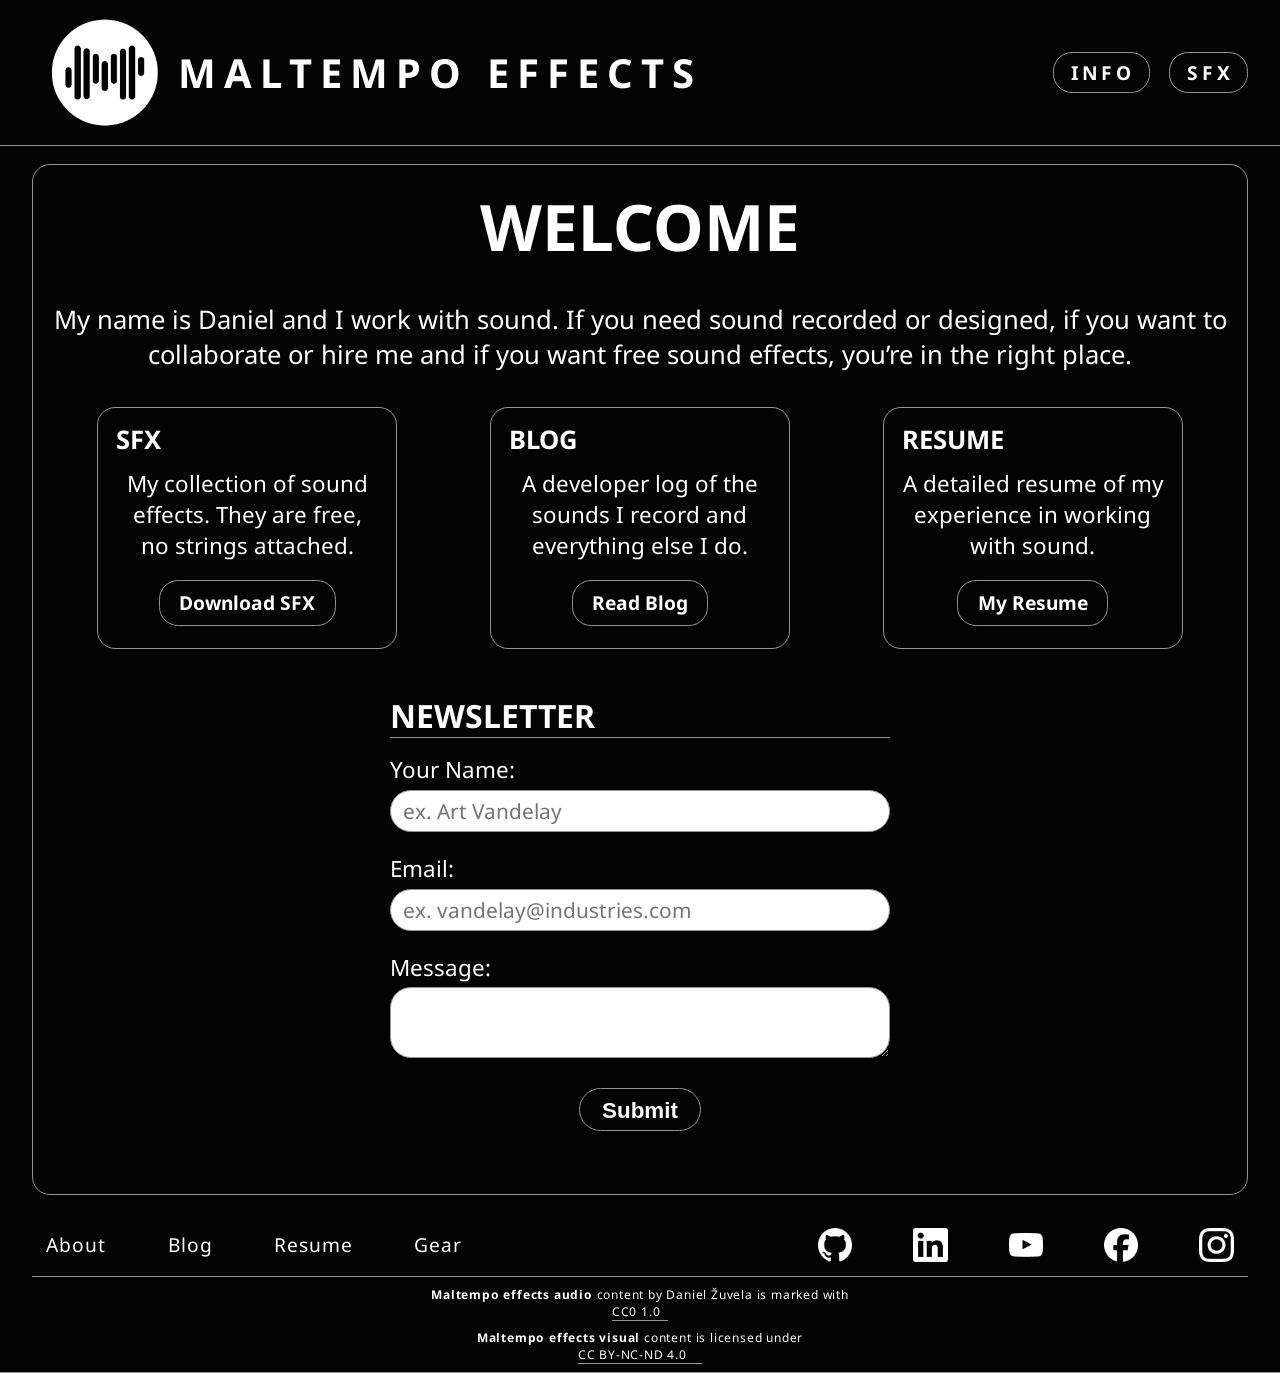
==== commit 93533356: "Hackathin version finished" ====
--- a/index.html
+++ b/index.html
@@ -25,7 +25,7 @@
                     </h1>
                     <a class="header-logo-link" href="./index.html">
                         <img class="header-logo" 
-                        src="./assets/images/logo_main_light.webp" alt="Maltempo effects logo.">
+                        src="./assets/images/logo.webp" alt="Maltempo effects logo.">
                     </a>
                 </div>
                 <nav class="header-navbar">
@@ -88,7 +88,7 @@
                     <input class="form-input" id="email" type="email" name="email" placeholder="ex. vandelay@industries.com" required>
                     <label class="form-text" for="message">Message:</label>
                     <textarea class="form-input" id="message" name="message"></textarea>
-                    <button class="form-button" type="submit">Submit</button>
+                    <button class="form-button" id="submit-btn" type="submit">Submit</button>
                 </form>
 
             </section>
--- a/css/style.css
+++ b/css/style.css
@@ -74,7 +74,7 @@
     display: inline-block;
     text-transform: uppercase;
     text-decoration: none;
-    padding-block: 0.3em 0.2em;
+    padding-block: 0.3em;
     padding-inline: 0.7em;
     transition: background-color 0.25s, color 0.25s;
 }
@@ -358,7 +358,6 @@
 .card-area-title {
     display: flex;
     flex-direction: column;
-    height: 40%;
     font-size: 0.9rem;
     text-transform: uppercase;
     letter-spacing: 1.3px;
@@ -385,14 +384,18 @@
 .sfx-card-button{
     display: block;
     width: 100%;
+    margin-inline: 0.1em 0;
+}
+.sfx-card-button-pause {
+    display: block;
+    width: 100%;
+    margin-inline: 0;
 }
 
 .sfx-card-figure-btn:hover,
 .sfx-card-figure-btn:focus {
     filter: invert(100%);
 }
-
-
 
 .sfx-card-icons {
     display: flex;
@@ -412,6 +415,7 @@
 }
 
 .sfx-main-img {
+    height: 150px;
     border-radius: 1em;
     overflow: hidden;
     margin-block: 0.6em;
@@ -450,6 +454,7 @@
     display: flex;
     justify-content: space-around;
     padding-block: 0.6em 1em; 
+    margin-block-end: 1em; 
 }
 
 .card-button {
@@ -1002,7 +1007,7 @@
 
 .cta-text {
     font-size: 1.2rem;
-    text-align: justify;
+    text-align: center;
     margin-block: 0.5em;
 }
 
